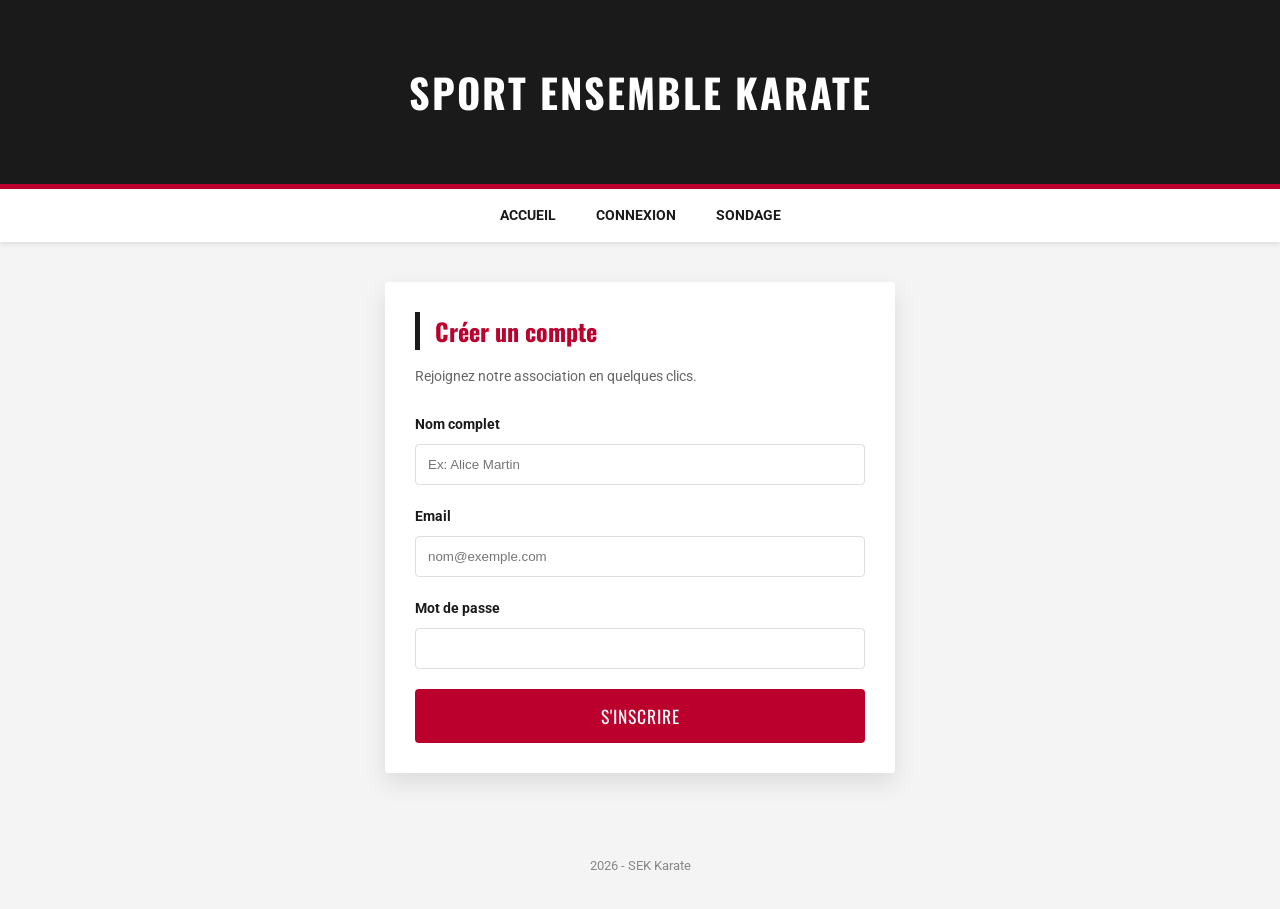
==== site_karate/pages/inscriptions.html @ 45041509 "Add files via upload" ====
<!DOCTYPE html>
<html lang="fr">
<head>
    <meta charset="UTF-8">
    <meta name="viewport" content="width=device-width, initial-scale=1.0">
    <title>Inscription - SEK Karate</title>
    <link rel="stylesheet" href="../css/style.css">
    <link href="https://fonts.googleapis.com/css2?family=Oswald:wght@500&family=Roboto:wght@300;400&display=swap" rel="stylesheet">
</head>
<body>

<header>
    <h1>Sport Ensemble Karate</h1>
</header>

<nav>
    <a href="../index.html">Accueil</a>
    <a href="login.html">Connexion</a>
    <a href="sondage.html">Sondage</a>
</nav>

<main class="container-form">
    <section class="form-box">
        <h2>Créer un compte</h2>
        <p>Rejoignez notre association en quelques clics.</p>
        
        <div id="success-banner"></div>

        <form id="inscriptionForm" action="traitement.php" method="POST">
            <div class="input-group">
                <label for="nom">Nom complet</label>
                <input type="text" id="nom" name="nom" required placeholder="Ex: Alice Martin">
                <span class="error-msg" id="error-nom"></span>
            </div>
            
            <div class="input-group">
                <label for="email">Email</label>
                <input type="email" id="email" name="email" required placeholder="nom@exemple.com">
                <span class="error-msg" id="error-email"></span>
            </div>

            <div class="input-group">
                <label for="mdp">Mot de passe</label>
                <input type="password" id="mdp" name="password" required minlength="8">
                <span class="error-msg" id="error-mdp"></span>
            </div>

            <button type="submit" class="btn-martial">S'inscrire</button>
        </form>
    </section>
</main>

<footer>
    <p>2026 - SEK Karate</p>
</footer>

<script src="../js/validation.js"></script>

<script>
    // Petit script pour détecter si on revient de traitement.php avec un succès
    const urlParams = new URLSearchParams(window.location.search);
    if (urlParams.has('success')) {
        const banner = document.getElementById('success-banner');
        banner.innerHTML = "<p style='color: green; text-align: center; font-weight: bold; margin-bottom: 20px;'>Oss ! Inscription réussie. Vous pouvez vous connecter.</p>";
        
        // Optionnel : masquer le formulaire après succès
        // document.getElementById('inscriptionForm').style.display = 'none';
    }
    
    if (urlParams.has('error')) {
        const banner = document.getElementById('success-banner');
        banner.innerHTML = "<p style='color: var(--rouge-karate); text-align: center; font-weight: bold; margin-bottom: 20px;'>Erreur : Cet email est déjà utilisé.</p>";
    }
</script>

</body>
</html>
---- site_karate/css/style.css ----
/* Variables pour changer les couleurs facilement */
:root {
    --rouge-karate: #bc002d; /* Rouge du cercle du Japon */
    --noir-ceinture: #1a1a1a;
    --gris-clair: #f4f4f4;
    --blanc: #ffffff;
}

body {
    margin: 0;
    padding: 0;
    font-family: 'Roboto', sans-serif;
    background-color: var(--gris-clair);
    line-height: 1.6;
}

/* Header & Titre */
header {
    background-color: var(--noir-ceinture);
    color: var(--blanc);
    padding: 60px 20px;
    text-align: center;
    border-bottom: 5px solid var(--rouge-karate);
}

header h1 {
    font-family: 'Oswald', sans-serif;
    margin: 0;
    text-transform: uppercase;
    letter-spacing: 2px;
    font-size: 2.5rem;
}

/* Navigation */
nav {
    background-color: var(--blanc);
    display: flex;
    justify-content: center;
    padding: 15px 0;
    box-shadow: 0 2px 5px rgba(0,0,0,0.1);
    position: sticky;
    top: 0;
    z-index: 1000;
}

nav a {
    color: var(--noir-ceinture);
    text-decoration: none;
    margin: 0 20px;
    font-weight: bold;
    text-transform: uppercase;
    font-size: 0.9rem;
    transition: color 0.3s ease;
}

nav a:hover {
    color: var(--rouge-karate);
}

/* Section Principale */
main {
    max-width: 800px;
    margin: 40px auto;
    padding: 20px;
    background: var(--blanc);
    border-radius: 8px;
    box-shadow: 0 4px 15px rgba(0,0,0,0.05);
    min-height: 300px;
}

main h2 {
    color: var(--rouge-karate);
    border-left: 5px solid var(--noir-ceinture);
    padding-left: 15px;
    font-family: 'Oswald', sans-serif;
}

/* Footer */
footer {
    text-align: center;
    padding: 20px;
    font-size: 0.8rem;
    color: #888;
    margin-top: 50px;
}
/* Style pour le conteneur de formulaire */
.container-form {
    max-width: 450px; /* Plus étroit que l'index pour un look formulaire */
    margin: 40px auto;
    padding: 30px;
    background: var(--blanc);
    border-radius: 4px;
    box-shadow: 0 10px 25px rgba(0,0,0,0.1);
}

.form-box h2 {
    margin-top: 0;
    margin-bottom: 10px;
}

.form-box p {
    font-size: 0.9rem;
    color: #666;
    margin-bottom: 25px;
}

/* Groupes de saisie */
.input-group {
    margin-bottom: 20px;
    text-align: left;
}

.input-group label {
    display: block;
    margin-bottom: 8px;
    font-weight: bold;
    font-size: 0.9rem;
    color: var(--noir-ceinture);
}

.input-group input {
    width: 100%;
    padding: 12px;
    border: 1px solid #ddd;
    border-radius: 4px;
    box-sizing: border-box; /* Important pour que le padding ne dépasse pas */
    transition: border-color 0.3s ease;
}

.input-group input:focus {
    outline: none;
    border-color: var(--rouge-karate);
}

/* Bouton Martial */
.btn-martial {
    width: 100%;
    background-color: var(--rouge-karate);
    color: var(--blanc);
    padding: 14px;
    border: none;
    border-radius: 4px;
    cursor: pointer;
    font-family: 'Oswald', sans-serif;
    font-size: 1.1rem;
    text-transform: uppercase;
    letter-spacing: 1px;
    transition: background 0.3s ease;
}

.btn-martial:hover {
    background-color: var(--noir-ceinture);
}
.error-msg {
    color: #d32f2f;
    font-size: 0.8rem;
    margin-top: 5px;
    display: block;
    font-weight: normal;
}
/* Style spécifique pour la page Sondage */
.container-sondage {
    max-width: 900px; /* Un peu plus large pour laisser de la place au formulaire */
    margin: 40px auto;
    padding: 20px;
    background: var(--blanc);
    border-radius: 8px;
    box-shadow: 0 4px 15px rgba(0,0,0,0.1);
}

.poll-box h2 {
    text-align: center;
    color: var(--rouge-karate);
    font-family: 'Oswald', sans-serif;
    text-transform: uppercase;
}

.poll-box p {
    text-align: center;
    margin-bottom: 30px;
    color: #555;
}

/* On s'assure que le formulaire est bien centré et réactif */
.google-form-container {
    width: 100%;
    overflow: hidden;
    border-top: 3px solid var(--noir-ceinture);
    padding-top: 20px;
}

.google-form-container iframe {
    border: none;
    border-radius: 4px;
}
.news-grid {
    display: grid;
    grid-template-columns: repeat(auto-fit, minmax(280px, 1fr));
    gap: 20px;
    margin-top: 20px;
}

.news-card {
    background: white;
    border-radius: 8px;
    overflow: hidden;
    transition: transform 0.3s ease, box-shadow 0.3s ease;
    border-bottom: 3px solid var(--rouge-karate);
    transition: transform 0.5s cubic-bezier(0.175, 0.885, 0.32, 1.275), box-shadow 0.3s ease;
    perspective: 1000px;    
}

.news-card:hover {
    transform: translateY(-10px) rotateX(5deg) rotateY(2deg);
    box-shadow: 0 20px 40px rgba(0,0,0,0.3);
}
.news-card::after {
    content: '';
    position: absolute;
    top: 0; left: 0; width: 100%; height: 100%;
    background: linear-gradient(135deg, rgba(211, 47, 47, 0.1) 0%, transparent 50%);
    opacity: 0;
    transition: opacity 0.3s;
    pointer-events: none;
}

.news-card:hover::after {
    opacity: 1;
}

.news-content { padding: 15px; }
.news-content h3 { margin: 10px 0; font-family: 'Oswald'; }
.btn-read { background: none; border: 1px solid var(--rouge-karate); color: var(--rouge-karate); cursor: pointer; padding: 5px 10px; }

/* Le Widget CDK95 */
.cdk-widget {
    background: #1a1a1a;
    color: white;
    padding: 20px;
    border-radius: 8px;
    text-align: center;
    margin-top: 40px;
}
.btn-cdk { display: inline-block; background: var(--rouge-karate); color: white; padding: 10px 20px; text-decoration: none; margin-top: 10px; border-radius: 4px; }
/* État initial : l'élément est invisible et décalé vers le bas */
.reveal {
    opacity: 0;
    transform: translateY(30px);
    transition: all 0.8s ease-out;
}

/* État final : l'élément devient visible et reprend sa place */
.reveal.active {
    opacity: 1;
    transform: translateY(0);
}
.cdk-widget.reveal {
    transition-delay: 0.3s; /* Il attend 0.3 secondes avant de commencer son animation */
}
.stats-section {
    display: flex;
    justify-content: space-around;
    padding: 40px 0;
    background-color: var(--noir-ceinture);
    color: white;
    margin-top: 40px;
    border-radius: 8px;
}

.stat-item { text-align: center; }

.stat-number {
    display: block;
    font-size: 3rem;
    font-family: 'Oswald', sans-serif;
    color: var(--rouge-karate);
    font-weight: bold;
}

.stat-item p {
    text-transform: uppercase;
    font-size: 0.9rem;
    letter-spacing: 1px;
}
/* Conteneur du loader */
.loader-container {
    display: flex;
    flex-direction: column;
    align-items: center;
    justify-content: center;
    padding: 50px 0;
}

/* Animation de la ceinture */
.belt-spinner {
    width: 50px;
    height: 50px;
    border: 8px solid var(--noir-ceinture); /* Le corps de la ceinture */
    border-top: 8px solid var(--rouge-karate); /* Le "bout" de la ceinture */
    border-radius: 50%;
    animation: spin 1s linear infinite;
    margin-bottom: 15px;
}

@keyframes spin {
    0% { transform: rotate(0deg); }
    100% { transform: rotate(360deg); }
}

/* Cacher l'iframe au début pour ne pas voir le chargement moche de Google */
#googleForm {
    display: none;
}
.cursor-dot, .cursor-outline {
    pointer-events: none;
    position: fixed;
    top: 0; left: 0;
    transform: translate(-50%, -50%);
    border-radius: 50%;
    z-index: 9999;
    transition: opacity 0.3s ease;
}
.cursor-dot { width: 8px; height: 8px; background-color: var(--rouge-karate); }
.cursor-outline {
    width: 30px; height: 30px;
    border: 2px solid var(--rouge-karate);
    transition: transform 0.15s ease-out;
}
@keyframes shake {
    0% { transform: translateX(0); }
    25% { transform: translateX(-5px); }
    50% { transform: translateX(5px); }
    75% { transform: translateX(-5px); }
    100% { transform: translateX(0); }
}
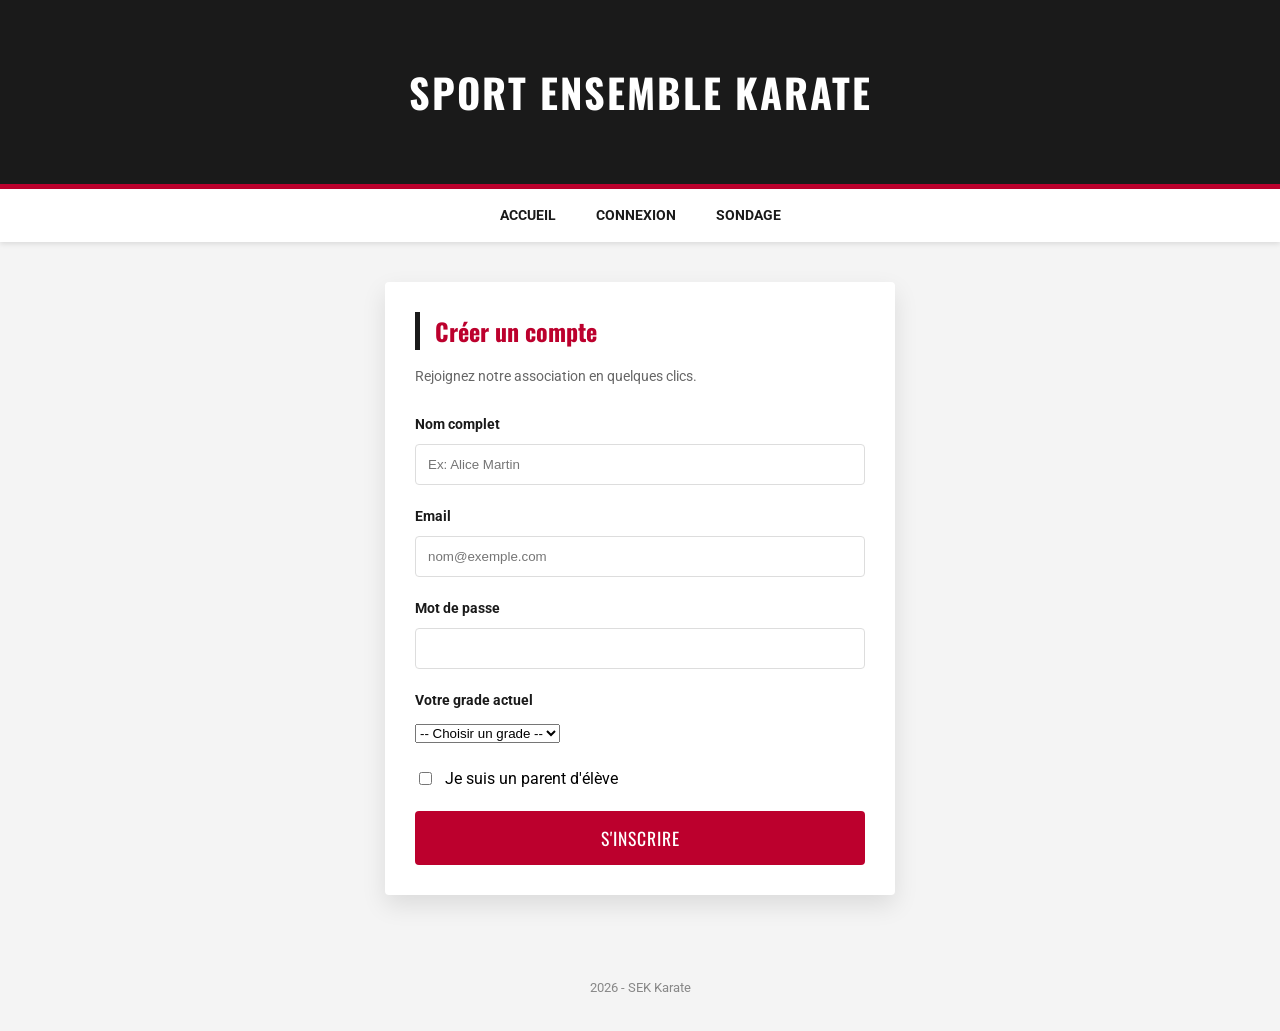
==== commit 04594d4b: "Add files via upload" ====
--- a/site_karate/pages/inscriptions.html
+++ b/site_karate/pages/inscriptions.html
@@ -44,7 +44,24 @@
                 <input type="password" id="mdp" name="password" required minlength="8">
                 <span class="error-msg" id="error-mdp"></span>
             </div>
+            <div class="input-group">
+    <label for="grade">Votre grade actuel</label>
+    <select id="grade" name="grade_id" required>
+        <option value="">-- Choisir un grade --</option>
+        <option value="1">Ceinture Blanche</option>
+        <option value="2">Ceinture Jaune</option>
+        <option value="3">Ceinture Orange</option>
+        <option value="4">Ceinture Verte</option>
+        <option value="5">Ceinture Bleue</option>
+        <option value="6">Ceinture Marron</option>
+        <option value="7">Ceinture Noire</option>
+    </select>
+</div>
 
+<div class="input-group-checkbox" style="margin-bottom: 20px; display: flex; align-items: center; gap: 10px;">
+    <input type="checkbox" id="parent" name="est_parent" value="1" style="width: auto;">
+    <label for="parent" style="margin-bottom: 0;">Je suis un parent d'élève</label>
+</div>
             <button type="submit" class="btn-martial">S'inscrire</button>
         </form>
     </section>
--- a/site_karate/css/style.css
+++ b/site_karate/css/style.css
@@ -332,4 +332,44 @@
     50% { transform: translateX(5px); }
     75% { transform: translateX(-5px); }
     100% { transform: translateX(0); }
+}
+/* --- Mise en page Colonnes (News + Widget) --- */
+.main-content-layout {
+    display: grid;
+    grid-template-columns: 1fr 280px; /* News à gauche, Widget 280px à droite */
+    gap: 30px;
+    align-items: start;
+}
+
+/* On ajuste le widget pour qu'il ne soit pas trop imposant */
+.cdk-widget {
+    margin-top: 20px !important; /* On annule le gros margin-top précédent */
+    position: sticky;
+    top: 100px; /* Le widget reste visible quand on scrolle */
+}
+
+/* Responsive : sur mobile, on repasse sur une seule colonne */
+@media (max-width: 900px) {
+    .main-content-layout {
+        grid-template-columns: 1fr;
+    }
+    
+    .cdk-widget {
+        position: static;
+    }
+}
+
+/* Correction pour les images avec logo */
+.image-with-logo {
+    position: relative;
+    width: 100%;
+    height: 180px; /* Taille fixe pour l'harmonie */
+    overflow: hidden;
+    border-radius: 4px;
+}
+
+.image-with-logo img:not(.black-belt-logo) {
+    width: 100%;
+    height: 100%;
+    object-fit: cover; /* L'image remplit la zone sans se déformer */
 }
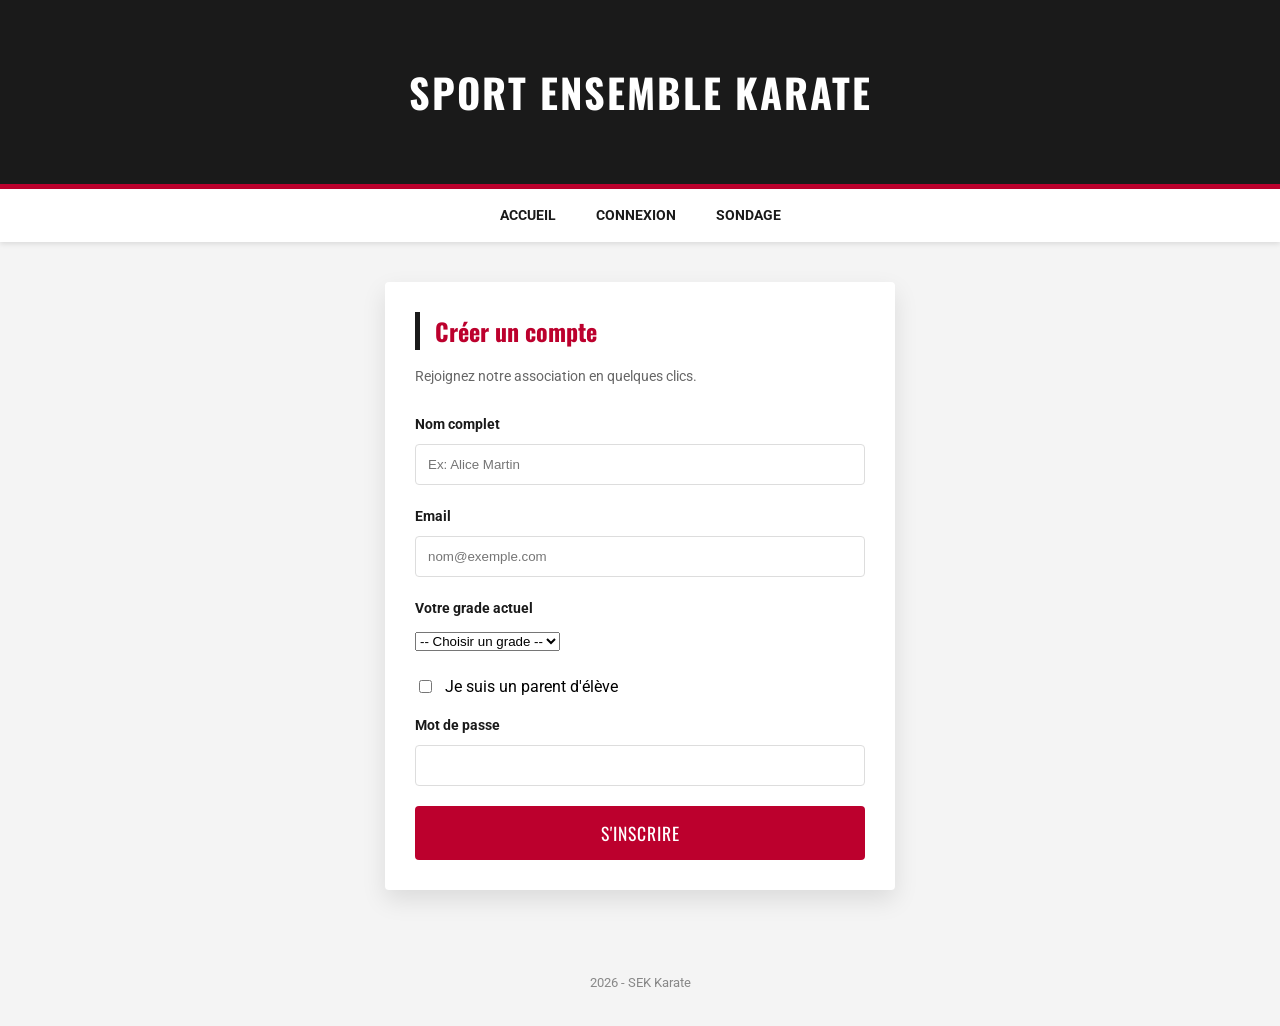
==== commit f0c3ab01: "Add files via upload" ====
--- a/site_karate/pages/inscriptions.html
+++ b/site_karate/pages/inscriptions.html
@@ -40,28 +40,30 @@
             </div>
 
             <div class="input-group">
+                <label for="grade">Votre grade actuel</label>
+                <select id="grade" name="grade_id" required>
+                    <option value="">-- Choisir un grade --</option>
+                    <option value="1">Ceinture Blanche</option>
+                    <option value="2">Ceinture Jaune</option>
+                    <option value="3">Ceinture Orange</option>
+                    <option value="4">Ceinture Verte</option>
+                    <option value="5">Ceinture Bleue</option>
+                    <option value="6">Ceinture Marron</option>
+                    <option value="7">Ceinture Noire</option>
+                </select>
+            </div>
+
+            <div class="input-group-checkbox" style="margin: 15px 0; display: flex; align-items: center; gap: 10px;">
+                <input type="checkbox" id="parent" name="est_parent" value="1" style="width: auto;">
+                <label for="parent" style="margin-bottom: 0; cursor: pointer;">Je suis un parent d'élève</label>
+            </div>
+
+            <div class="input-group">
                 <label for="mdp">Mot de passe</label>
                 <input type="password" id="mdp" name="password" required minlength="8">
                 <span class="error-msg" id="error-mdp"></span>
             </div>
-            <div class="input-group">
-    <label for="grade">Votre grade actuel</label>
-    <select id="grade" name="grade_id" required>
-        <option value="">-- Choisir un grade --</option>
-        <option value="1">Ceinture Blanche</option>
-        <option value="2">Ceinture Jaune</option>
-        <option value="3">Ceinture Orange</option>
-        <option value="4">Ceinture Verte</option>
-        <option value="5">Ceinture Bleue</option>
-        <option value="6">Ceinture Marron</option>
-        <option value="7">Ceinture Noire</option>
-    </select>
-</div>
 
-<div class="input-group-checkbox" style="margin-bottom: 20px; display: flex; align-items: center; gap: 10px;">
-    <input type="checkbox" id="parent" name="est_parent" value="1" style="width: auto;">
-    <label for="parent" style="margin-bottom: 0;">Je suis un parent d'élève</label>
-</div>
             <button type="submit" class="btn-martial">S'inscrire</button>
         </form>
     </section>
@@ -74,14 +76,10 @@
 <script src="../js/validation.js"></script>
 
 <script>
-    // Petit script pour détecter si on revient de traitement.php avec un succès
     const urlParams = new URLSearchParams(window.location.search);
     if (urlParams.has('success')) {
         const banner = document.getElementById('success-banner');
         banner.innerHTML = "<p style='color: green; text-align: center; font-weight: bold; margin-bottom: 20px;'>Oss ! Inscription réussie. Vous pouvez vous connecter.</p>";
-        
-        // Optionnel : masquer le formulaire après succès
-        // document.getElementById('inscriptionForm').style.display = 'none';
     }
     
     if (urlParams.has('error')) {
